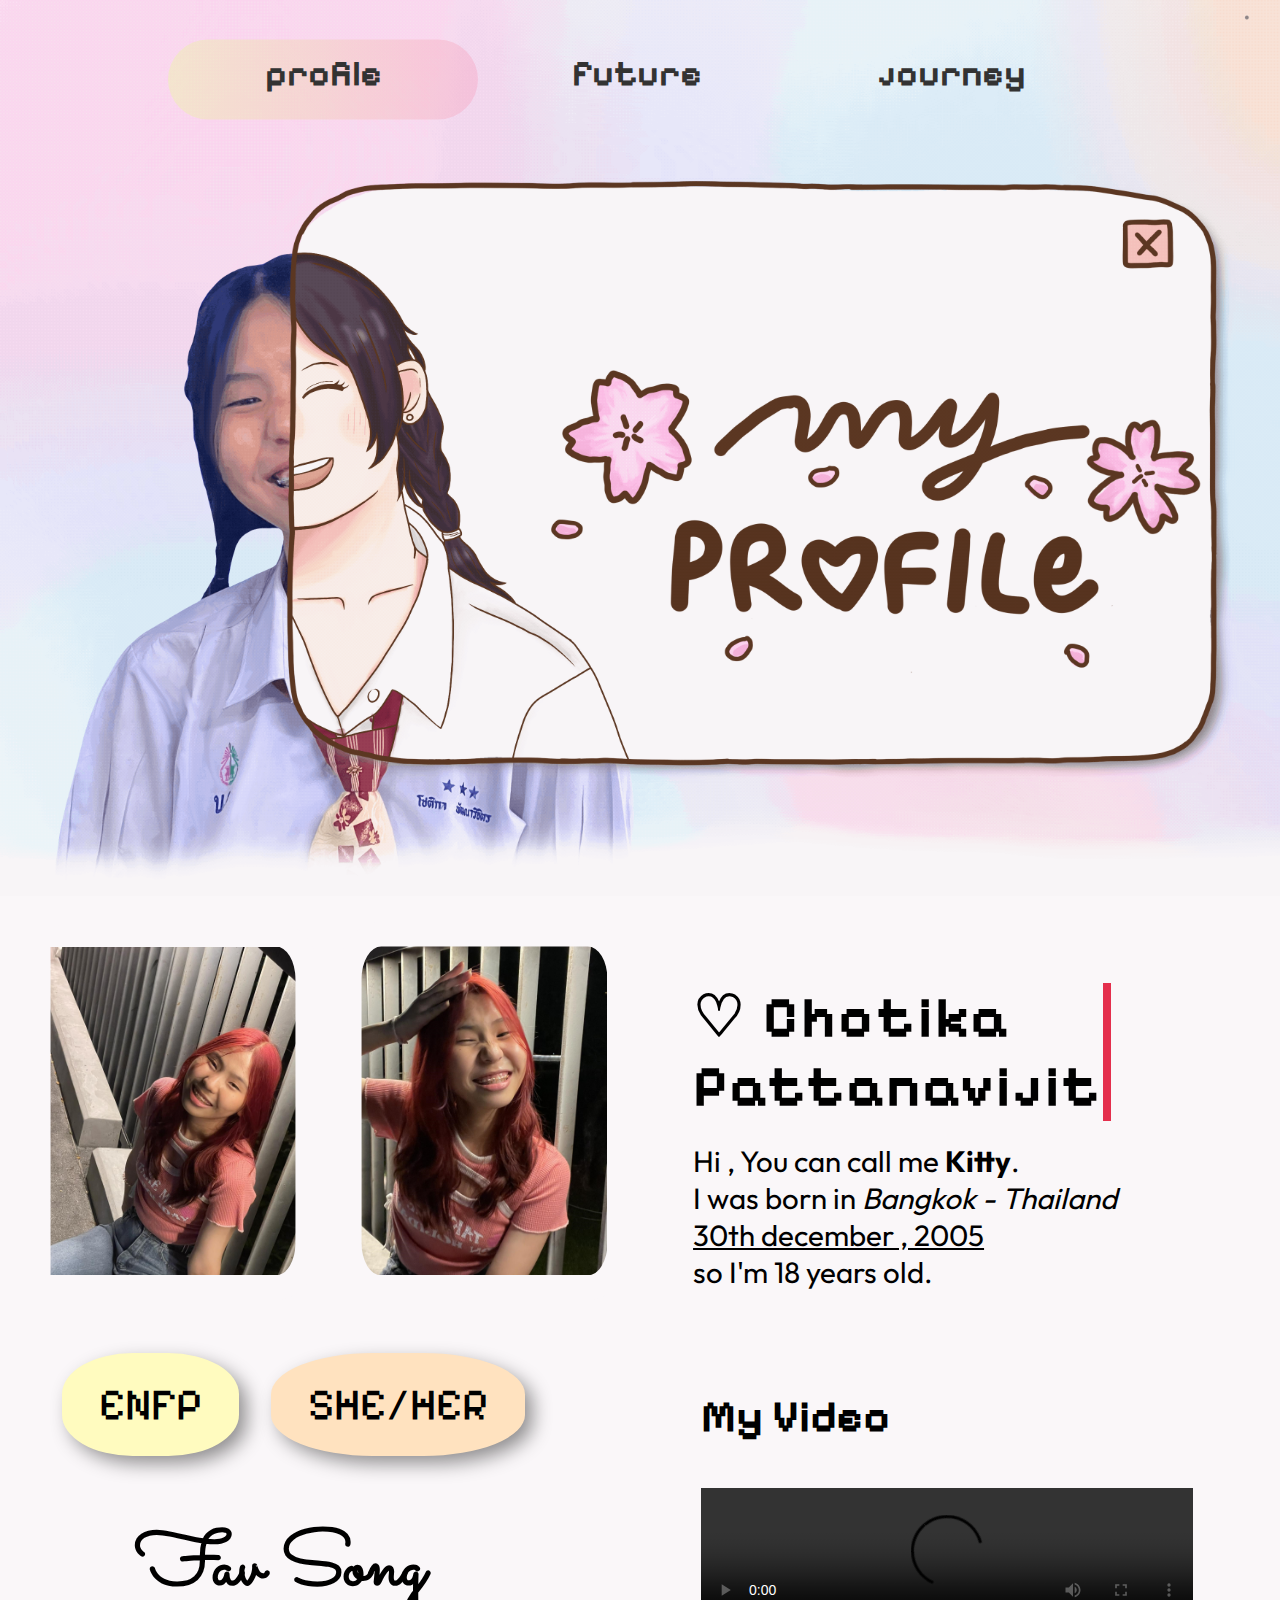
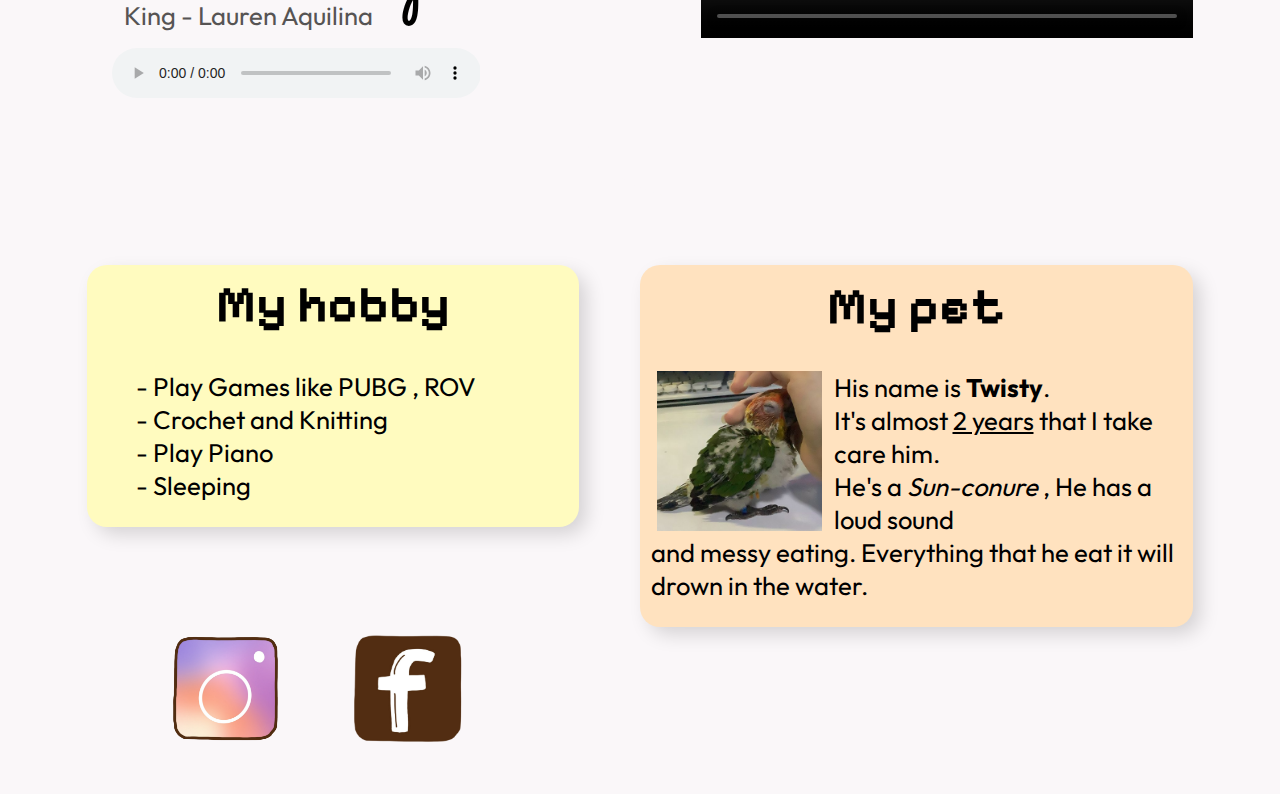
==== index.html @ bd248ea2 "Copy Old files (Assignment02) to this file" ====
<!DOCTYPE html>
<html lang="en">
<head>
    <meta charset="UTF-8">
    <meta name="viewport" content="width=device-width, initial-scale=1.0">
    <link rel="stylesheet" href="mystyle.css">
    <title>My Profile - 6709681073</title>

    <link rel="preconnect" href="https://fonts.googleapis.com">
    <link rel="preconnect" href="https://fonts.gstatic.com" crossorigin>
    <link href="https://fonts.googleapis.com/css2?family=DotGothic16&family=Pixelify+Sans:wght@400..700&display=swap" rel="stylesheet">
    
    <link rel="preconnect" href="https://fonts.googleapis.com">
    <link rel="preconnect" href="https://fonts.gstatic.com" crossorigin>
    <link href="https://fonts.googleapis.com/css2?family=Outfit:wght@100..900&display=swap" rel="stylesheet">

    <link rel="preconnect" href="https://fonts.googleapis.com">
    <link rel="preconnect" href="https://fonts.gstatic.com" crossorigin>
    <link href="https://fonts.googleapis.com/css2?family=Sacramento&display=swap" rel="stylesheet">
</head>
<body>
    <nav class="heading_myself">
        <div class="nav_bar">
            <ul>
                <li class="one"><a href="index.html">profile</a></li>
                <li class="two"><a href="myfuture.html">future</a></li>
                <li class="three"><a href="myjourney.html">journey</a></li>
                <hr />
            </ul>
        </div>
    </nav>
    
    <div class="wallpaper">
        <div id="header">
            <img id="imgp1"src="resources/myimage2.jpeg">
            <img id="imgp2"src="resources/myimage1.jpeg">
            <font id="heading1">♡ Chotika <br>Pattanavijit</font>
            <font id="paragraph">
                Hi , You can call me <b>Kitty</b>.<br>
                I was born in <i>Bangkok - Thailand</i><br>
                <u>30th december , 2005</u><br>
                so I'm 18 years old.
            </font>
        </div>
        <div id="middle-left">
        <div id="left1">ENFP</div>
        <div id="left2">SHE/HER</div>
        <div id="favsong">
            <h1>Fav Song</h1>
            <audio id="KingSong" src="resources/King.mp3" controls style="width: 30%; height: 50px"></audio>
            <p>King - Lauren Aquilina</p>
        </div>
        </div>
        <h1 id="MyVideo">My Video</h1>
        <div id="middle">
            <video class="myvdo" src="resources/myvdo.mp4" controls></video>
        </div>
        <div class="aboutme">
            <div class="myhobby">
                <h1>My hobby</h1>
                <p>
                    - Play Games like PUBG , ROV<br>
                    - Crochet and Knitting <br>
                    - Play Piano <br>
                    - Sleeping 
                </p>
            </div>
            <div class="mypet">
                <h1>My pet</h1>
                <img src="resources/twisty.png" id="twisty">
                <p>
                    His name is <b>Twisty</b>.<br>
                    It's almost <u>2 years</u> that I take care him.<br>
                    He's a <i>Sun-conure</i> , He has a loud sound<br>
                    and messy eating. Everything that he eat it will drown in the water.
                </p>
            </div>  
        </div>
        <div class="social-media">
            <a href="https://www.instagram.com/_k.xt0r/">
                <img src="resources/instagram.png" alt="instagram" class="instagram">
            </a>
            <a href="https://www.facebook.com/chotika.pattanawichit/?locale=th_TH">
                <img src="resources/facebook.png" alt="facebook" class="facebook">
            </a>
        </div>
    </div>
    
</body>
</html>
---- mystyle.css ----
body{
    background-color: #faf7f9;
    margin: 0;
    overflow-x: hidden;
}

.heading_myself{
    background-image: url(resources/picture.gif);
    background-size: cover;
    background-repeat: no-repeat;
    width: 100%;
    height: auto;
    padding-bottom: 70%;
}
.nav_bar{
    position: absolute;
    top: 2%;
    left: 60%;
    transform: translate(-50%,-50%);
    width: 100%;
}

ul li{
    align-items: center;
    display: inline;
    text-align: center;
    font-family: "Pixelify Sans", sans-serif; 
    font-size: 4vh;
    font-weight: 800;
}

a{
    display: inline-block;
    width: 25%;
    padding: auto;
    margin: 40px 0;
    text-decoration: none;
    color: #333;
}

hr{
    height: 80px;
    width: 25%;
    margin: -95px 0;
    background: linear-gradient(to right,#edf2ac7b 0%,#f7a4c36b 100%);
    border: none;
    border-radius: 50px;
    transition: .5s ease-in-out;
}

.two:hover ~ hr{
    margin-left: 25%;
}
.three:hover ~ hr{
    margin-left: 50%;
}

#heading1{
    background-color: #faf7f9;
    font-family: "Pixelify Sans", sans-serif;    
    margin: 5%;   
    position: absolute; 
    font-size: 4.5vw;
    font-weight: bold;
    overflow: hidden; 
    border-right: .15em solid rgb(228, 47, 77);
    white-space: nowrap; 
    letter-spacing: .05em; 
    animation: 
    typing 3s steps(25, end) forwards alternate 5
    ,blink .8s infinite;    
}

#paragraph{
    font-family: "Outfit", sans-serif;
    padding-top: 18%;
    padding-left: 5%;
    font-size: 2.3vw;
    position: absolute;
}
    
@keyframes typing {
    from{width: 0%;}
    to{width:35%;}
}
    
@keyframes blink {
    from { border-color: transparent }
    to { border-color: rgb(228, 47, 77); }
}
    
.wallpaper{
    background-image: url(resources/background.gif);
    background-repeat: no-repeat;
    background-size: cover;
    position: absolute;
    width: 96%;
    height: auto;
    margin: 2%;
    border-radius: 50px;
    overflow-x: hidden;
    overflow-y: hidden;
}

#imgp1{
    background-color: #faf7f9;
    margin: 0%;
    padding: 2%;
    width: 20%;
    height: auto;
    border-top-right-radius: 15%;
    border-bottom-right-radius: 15%;
}

#imgp2{
    background-color: #faf7f9;
    margin-left: 1%;
    padding: 2%;
    width: 20%;
    height: auto;
    border-top-right-radius: 15%;
    border-bottom-right-radius: 15%;
    border-top-left-radius: 15%;
    border-bottom-left-radius: 15%;
}

/*
------------------------------------------------
*/


#middle{
    background-color: #faf7f9;
    margin: 5% 45%;
    padding: 10%;
    width:37%;
    height: 15vw;
    border-top-left-radius: 20%;
    border-bottom-left-radius: 20%;
}

#MyVideo{
    font-family: "Pixelify Sans", sans-serif;   
    position: absolute;
    font-size: 3.5vw;
    margin-top: 7%;
    margin-left: 55%;
}

.myvdo{
    position: absolute;
    width: 40%;
    height: auto;
    padding: 0%;
    margin-top: 0%;
}

#left1{
    font-family: "Pixelify Sans", sans-serif;
    background-color: #fffbbf;
    position: absolute;
    font-size: 3.5vw;
    border-radius: 40%;
    padding: 2% 3%;
    margin-top: 4%;
    margin-left: 3%;
    -webkit-box-shadow: 8px 8px 19px -1px rgba(0,0,0,0.44); 
box-shadow: 8px 8px 19px -1px rgba(0,0,0,0.44);
}

#left2{
    font-family: "Pixelify Sans", sans-serif;
    background-color: #ffe2bf;
    position: absolute;
    font-size: 3.5vw;
    border-radius: 40%;
    padding: 2% 3%;
    margin-top: 4%;
    margin-left: 20%;
    -webkit-box-shadow: 8px 8px 19px -1px rgba(0,0,0,0.44); 
box-shadow: 8px 8px 19px -1px rgba(0,0,0,0.44);
}

#favsong h1{
    font-family: "Sacramento", cursive;
    font-weight: bold;
    position: absolute;
    font-size: 6vw;
    margin-top: 17%;
    margin-left: 9%;
}

#KingSong{
    position: absolute;
    margin-top: 28%;
    margin-left: 7%;
}

#favsong p{
    font-family: "Outfit", sans-serif;
    color: rgb(86, 84, 84);
    position: absolute;
    font-size: 2vw;
    margin-top: 24%;
    margin-left: 8%;
}

/*
--------------------------------------------------------------------
*/

.myhobby h1,.mypet h1{
    text-align: center;
    font-family: "Pixelify Sans", sans-serif;
    font-size: 4vw;
    padding-top: 0;
    margin-top: 2%;
}

.myhobby p{
    font-family: "Outfit", sans-serif;
    font-size: 2vw;
    padding-left: 10%;
}

.mypet p{
    padding-left: 2%;
    font-family: "Outfit", sans-serif;
    font-size: 2vw;
}

.myhobby,.mypet{
    border: 0px;
    border-radius: 20px;
    -webkit-box-shadow: 8px 8px 19px -1px rgba(0, 0, 0, 0.21); 
box-shadow: 8px 8px 19px -1px rgba(0, 0, 0, 0.151);
}

.myhobby{
    float: left;
    background-color: #fffbbf;
    margin-left: 5%;
    width: 40%;
}

#twisty{
    float: left;
    width: 30%;
    margin-left: 3%;
    padding-right: 2%;
}

.mypet{
    float: right;
    background-color: #ffe2bf;
    margin-right: 5%;
    width: 45%;
}

/*
-----------------------------------------------------
*/

.social-media {
    float: left; 
}

.social-media a {
    display: inline-block; 
    padding-top: 0;
    margin-top: 0;
}

.social-media img.instagram {
    opacity: 1;
    transition: .5s ease;
    backface-visibility: hidden;
    width: 40%; 
    height: auto; 
    padding-left: 45%;
}

.social-media img.facebook{
    opacity: 1;
    transition: .5s ease;
    backface-visibility: hidden;
    width: 40%;
    height: auto; 
    padding-left: 3%;
}

.social-media img:hover{
    opacity: 0.3;
}
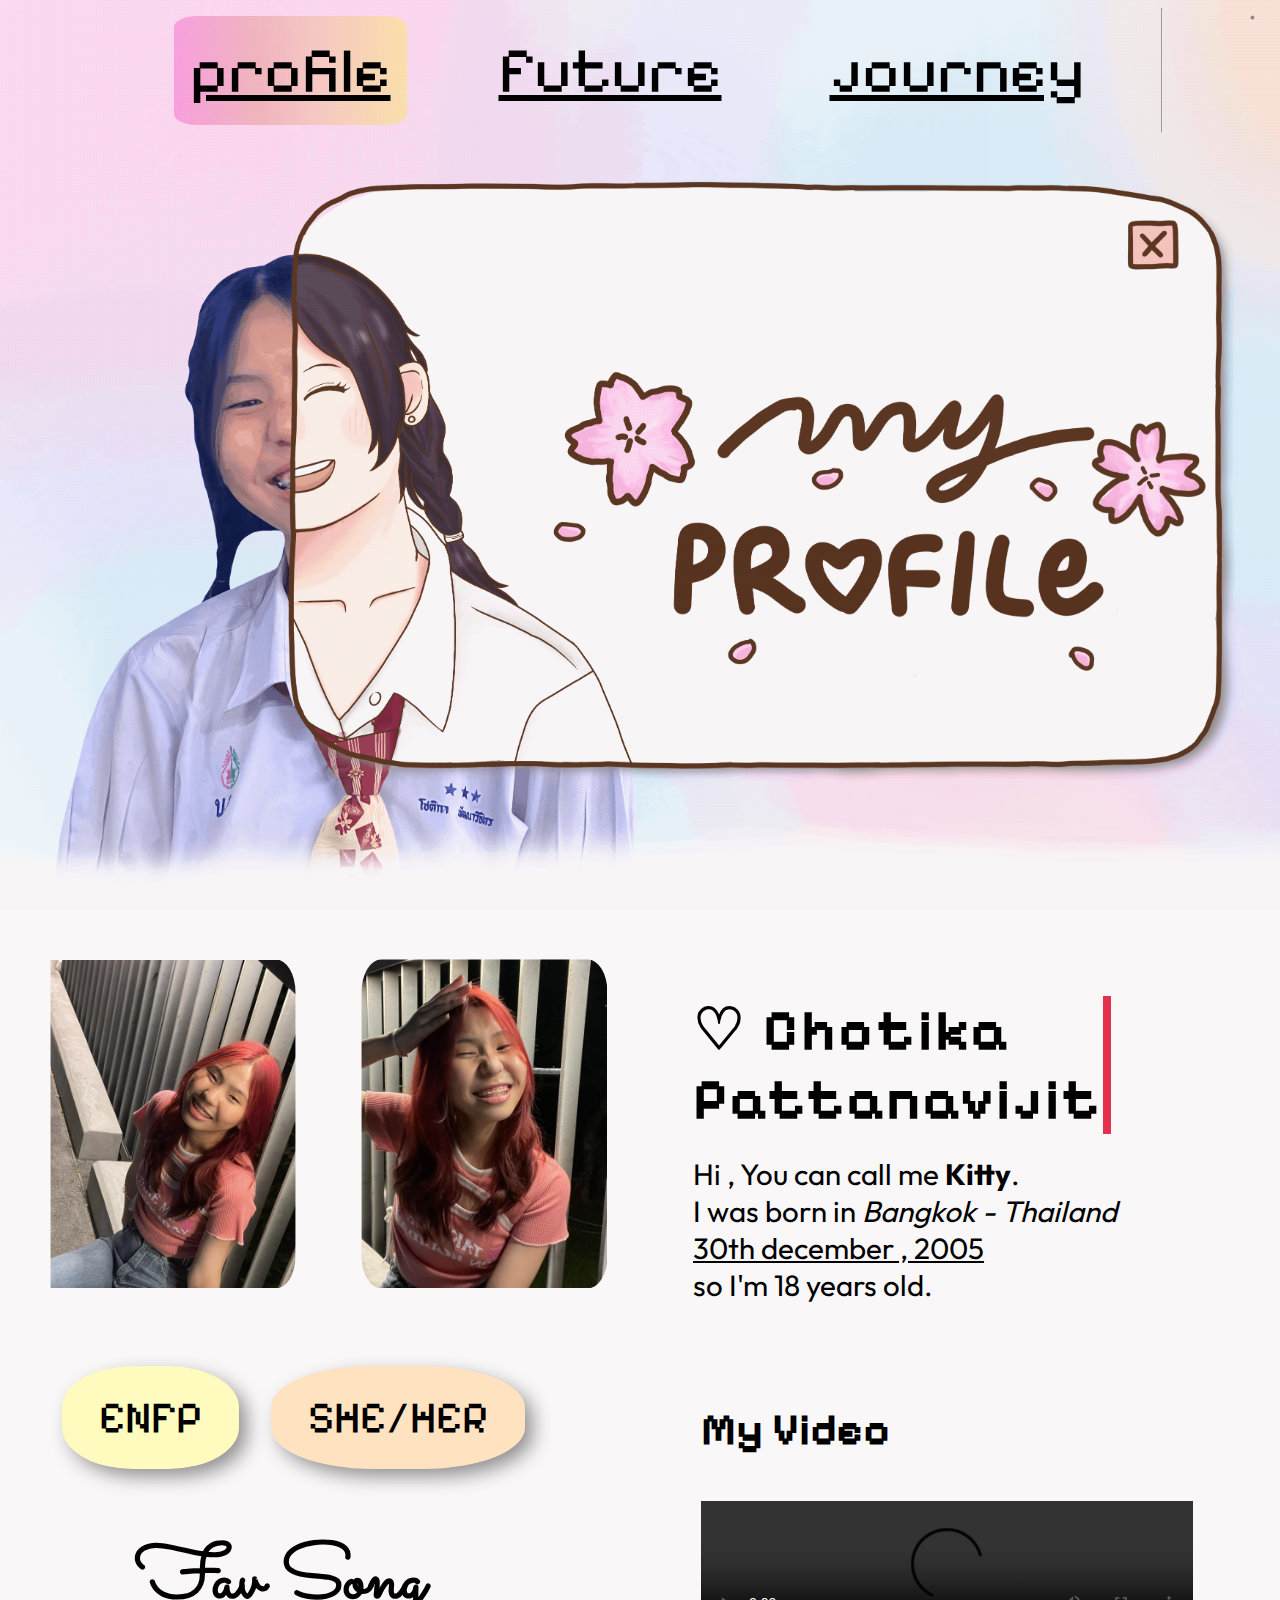
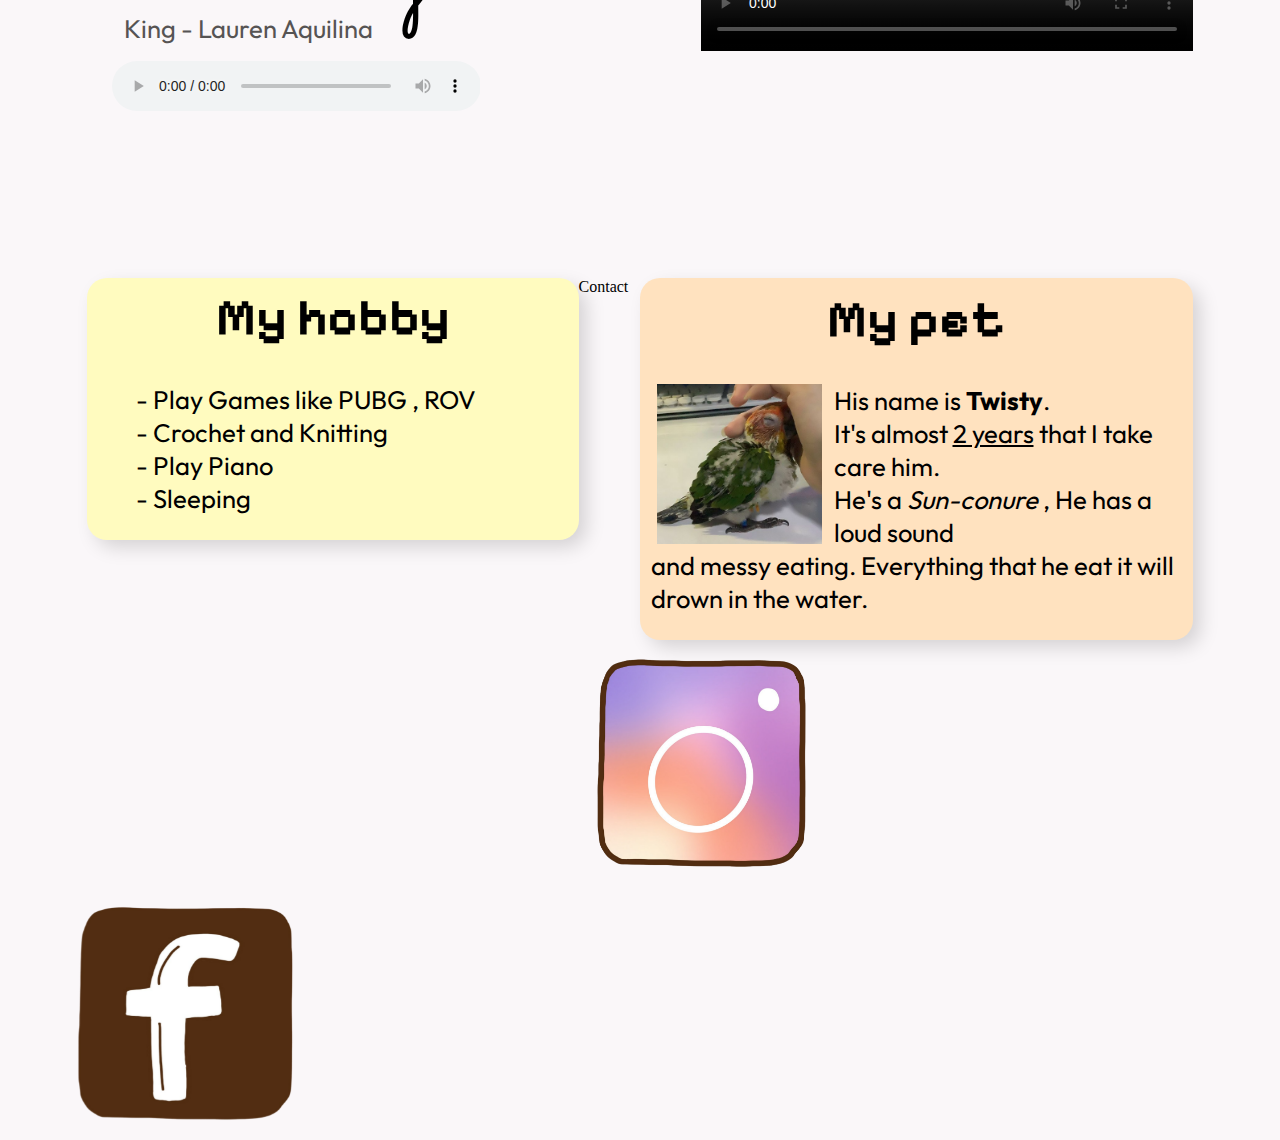
==== commit 8e3ced9e: "Fix the navbar to be responsive in every page" ====
--- a/index.html
+++ b/index.html
@@ -76,6 +76,7 @@
                 </p>
             </div>  
         </div>
+        <p class="contact">Contact</p>
         <div class="social-media">
             <a href="https://www.instagram.com/_k.xt0r/">
                 <img src="resources/instagram.png" alt="instagram" class="instagram">
--- a/mystyle.css
+++ b/mystyle.css
@@ -11,50 +11,94 @@
     background-repeat: no-repeat;
     width: 100%;
     height: auto;
-    padding-bottom: 70%;
-}
+    padding-bottom: 60%;
+}
+
 .nav_bar{
-    position: absolute;
-    top: 2%;
-    left: 60%;
-    transform: translate(-50%,-50%);
-    width: 100%;
-}
-
-ul li{
     align-items: center;
-    display: inline;
+}
+
+.heading_myself .nav_bar ul{
+    display: flex;
+    gap: 20px;
+    margin: 0 auto;
+    list-style-type: none;
+    justify-content: center;
+    max-width: 800px;
+}
+
+@media (min-width: 768px) {
+    .heading_myself .nav_bar ul {
+        justify-content: center; 
+        gap: 60px;
+    }
+}
+
+.heading_myself .nav_bar li{
+    flex: none;
+    margin-right: auto;
+}
+
+
+.heading_myself .nav_bar a{
     text-align: center;
-    font-family: "Pixelify Sans", sans-serif; 
-    font-size: 4vh;
-    font-weight: 800;
-}
-
-a{
+    font-size: 5vw;
+    font-family: "Pixelify Sans", sans-serif;    
+    color: black;
     display: inline-block;
-    width: 25%;
-    padding: auto;
-    margin: 40px 0;
-    text-decoration: none;
-    color: #333;
-}
-
-hr{
-    height: 80px;
-    width: 25%;
-    margin: -95px 0;
-    background: linear-gradient(to right,#edf2ac7b 0%,#f7a4c36b 100%);
-    border: none;
-    border-radius: 50px;
-    transition: .5s ease-in-out;
-}
-
-.two:hover ~ hr{
-    margin-left: 25%;
-}
-.three:hover ~ hr{
-    margin-left: 50%;
-}
+    vertical-align: middle;
+    -webkit-transform: translateZ(0);
+    transform: translateZ(0);
+    box-shadow: 0 0 1px rgba(0, 0, 0, 0);
+    -webkit-backface-visibility: hidden;
+    backface-visibility: hidden;
+    -moz-osx-font-smoothing: grayscale;
+}
+
+.one{
+    border-radius: 10%;
+    padding: 2%;
+    margin: 2%;
+    background: rgb(238,10,176);
+    background: linear-gradient(90deg, rgba(238,10,176,0.2692307692307693) 0%, rgba(199,54,10,0.20655270655270652) 35%, rgba(221,130,6,0.18233618233618232) 61%, rgba(255,243,0,0.28343837535014005) 100%);
+}
+
+.two , .three{
+    padding: 2%;
+    margin: 2%;
+}
+
+.heading_myself .nav_bar a:hover{
+    -webkit-animation-name: hvr-pulse-shrink;
+  animation-name: hvr-pulse-shrink;
+  -webkit-animation-duration: 0.3s;
+  animation-duration: 0.3s;
+  -webkit-animation-timing-function: linear;
+  animation-timing-function: linear;
+  -webkit-animation-iteration-count: infinite;
+  animation-iteration-count: infinite;
+  -webkit-animation-direction: alternate;
+  animation-direction: alternate;
+}
+
+
+@-webkit-keyframes hvr-pulse-shrink {
+    to {
+      -webkit-transform: scale(0.9);
+      transform: scale(0.9);
+    }
+  }
+  
+  @keyframes hvr-pulse-shrink {
+    to {
+      -webkit-transform: scale(0.9);
+      transform: scale(0.9);
+    }
+  }
+  
+/*
+-----------------------------------------------------
+*/
 
 #heading1{
     background-color: #faf7f9;
@@ -276,7 +320,7 @@
     opacity: 1;
     transition: .5s ease;
     backface-visibility: hidden;
-    width: 40%; 
+    width: 20%; 
     height: auto; 
     padding-left: 45%;
 }
@@ -285,7 +329,7 @@
     opacity: 1;
     transition: .5s ease;
     backface-visibility: hidden;
-    width: 40%;
+    width: 20%;
     height: auto; 
     padding-left: 3%;
 }
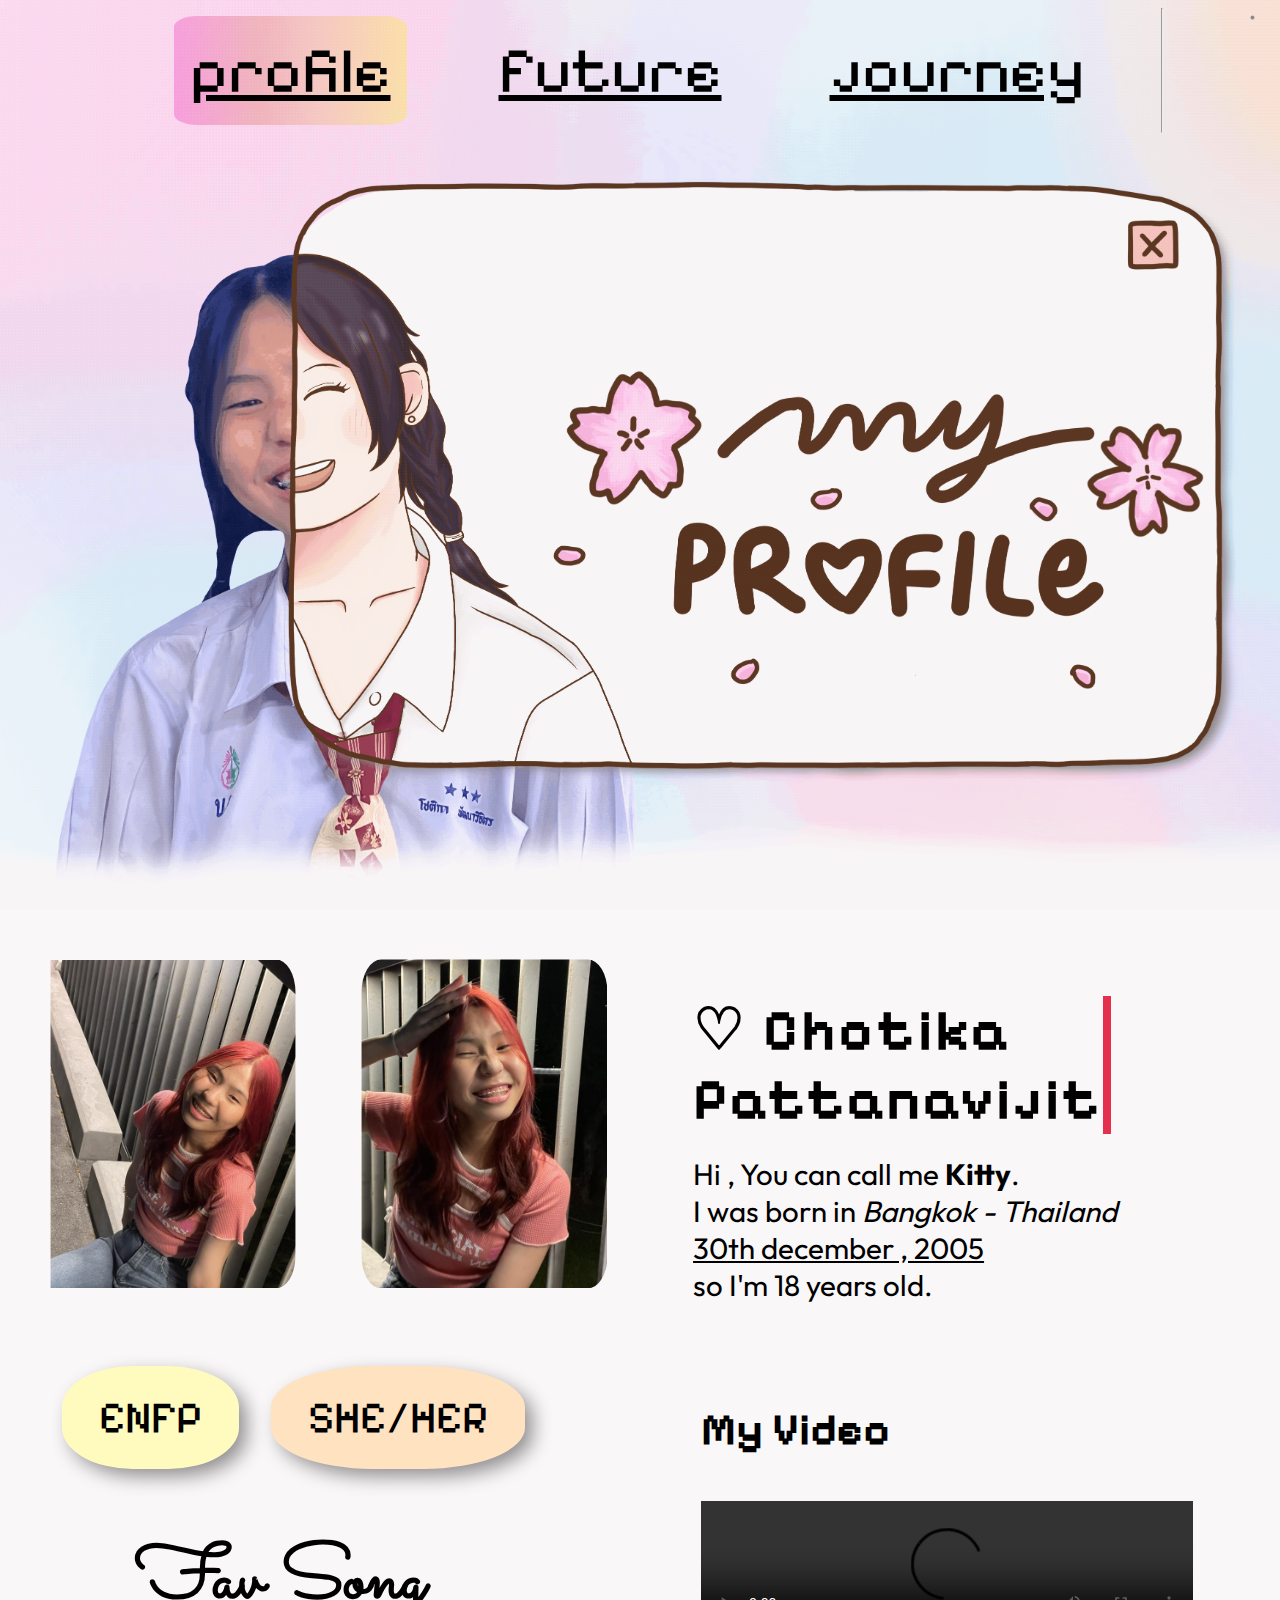
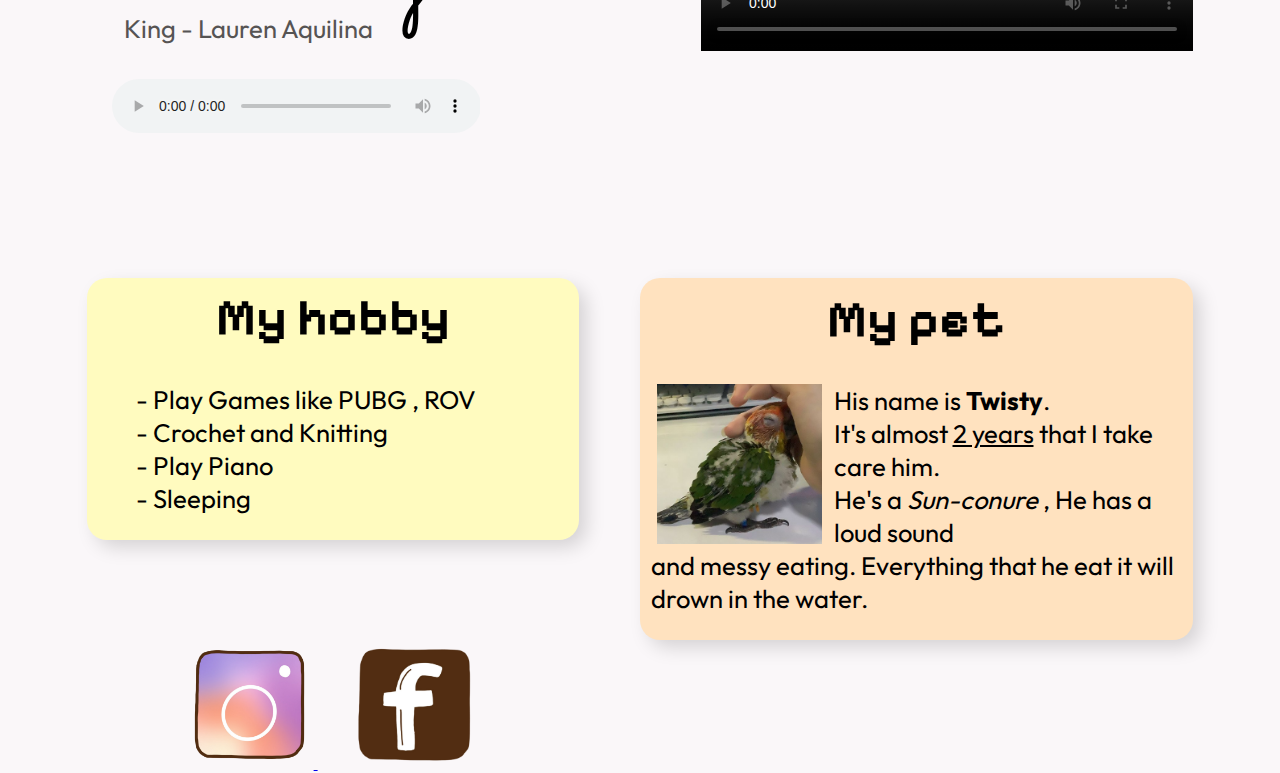
==== commit bc4eeafb: "resize the auio of fav song" ====
--- a/index.html
+++ b/index.html
@@ -47,7 +47,7 @@
         <div id="left2">SHE/HER</div>
         <div id="favsong">
             <h1>Fav Song</h1>
-            <audio id="KingSong" src="resources/King.mp3" controls style="width: 30%; height: 50px"></audio>
+            <audio id="KingSong" src="resources/King.mp3" controls style="width: 30%; height: 5%"></audio>
             <p>King - Lauren Aquilina</p>
         </div>
         </div>
@@ -76,7 +76,6 @@
                 </p>
             </div>  
         </div>
-        <p class="contact">Contact</p>
         <div class="social-media">
             <a href="https://www.instagram.com/_k.xt0r/">
                 <img src="resources/instagram.png" alt="instagram" class="instagram">
--- a/mystyle.css
+++ b/mystyle.css
@@ -305,35 +305,35 @@
 /*
 -----------------------------------------------------
 */
-
-.social-media {
-    float: left; 
-}
-
-.social-media a {
-    display: inline-block; 
-    padding-top: 0;
+.social-media{
+    padding: 0;
     margin-top: 0;
-}
-
-.social-media img.instagram {
+    margin-left: 13%;
+    float: left;
+}
+
+.instagram{
     opacity: 1;
     transition: .5s ease;
     backface-visibility: hidden;
-    width: 20%; 
+    width: 12%; 
     height: auto; 
-    padding-left: 45%;
-}
-
-.social-media img.facebook{
+    
+}
+
+.instagram img:hover{
+    opacity: 0.3;
+}
+
+.facebook{
     opacity: 1;
     transition: .5s ease;
     backface-visibility: hidden;
-    width: 20%;
+    width: 12%;
     height: auto; 
-    padding-left: 3%;
-}
-
-.social-media img:hover{
+    margin-left: 3%;
+}
+
+.facebook img:hover{
     opacity: 0.3;
-}
+}